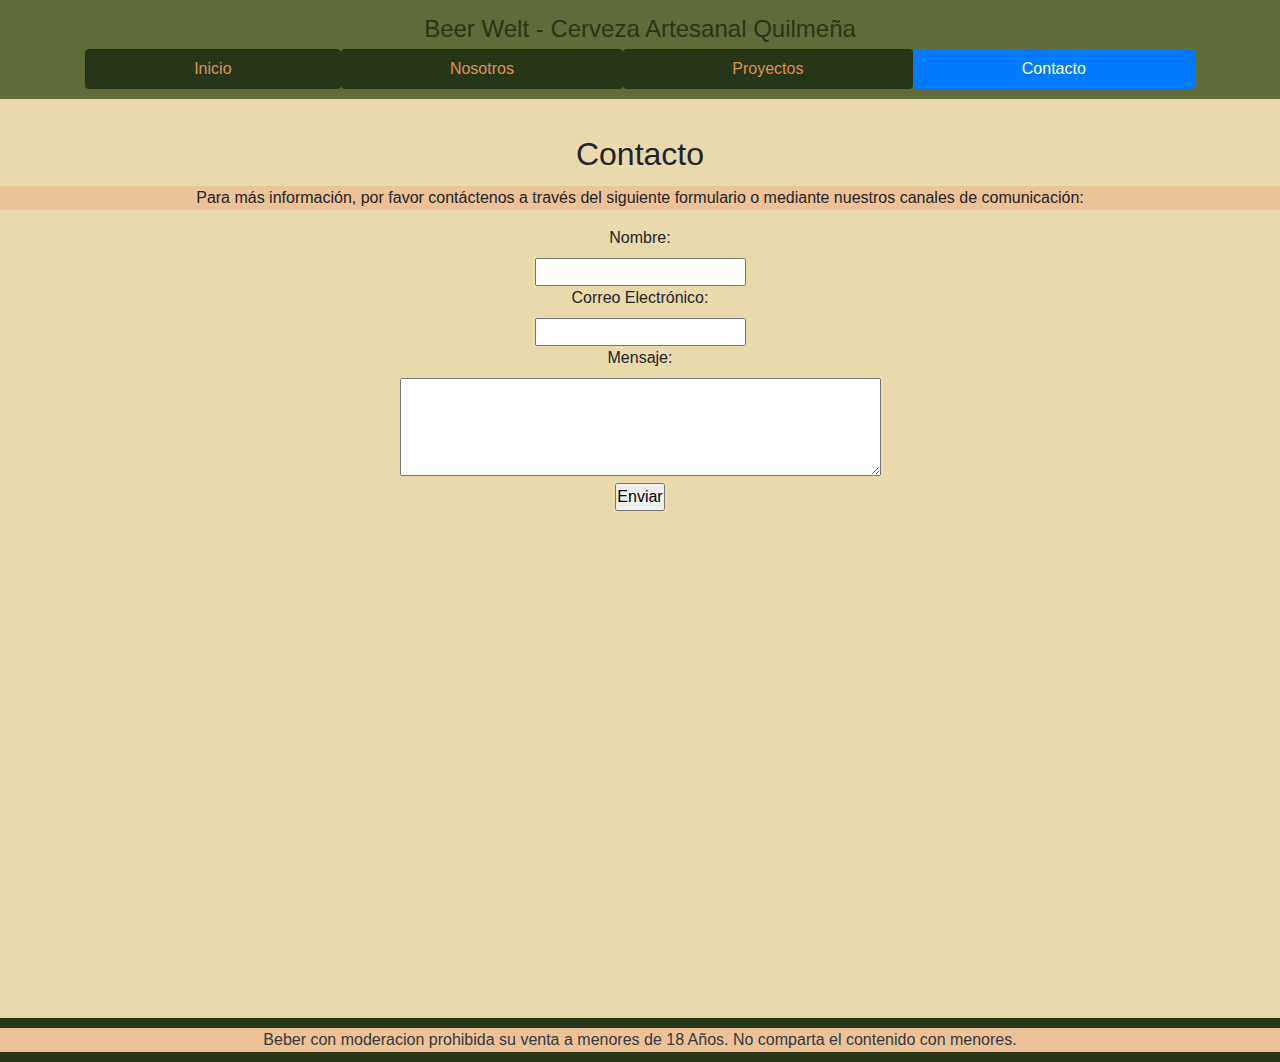
==== html/contacto.html @ 4c990edd "Add files via upload" ====
<!DOCTYPE html>
<html lang="en">

<head>
    <meta charset="UTF-8">
    <meta name="viewport" content="width=device-width, initial-scale=1.0">
    <title>Beer Welt - Contacto</title>
    <!--css corregir-->
    <link rel="stylesheet" href="../css/style.css">
    <!--Icono-->
    <link rel="icon" href="../assets/logo-de-cerveza.jpg">
    <!-- Fuentes -->
    <link
        href="https://fonts.googleapis.com/css2?family=Merriweather:ital,wght@0,300;0,400;0,700;0,900;1,300;1,400;1,700;1,900&display=swap"
        rel="stylesheet">
    <!-- Bootstrap CSS -->
    <link href="https://stackpath.bootstrapcdn.com/bootstrap/4.3.1/css/bootstrap.min.css" rel="stylesheet">
</head>

<body>
    <header id="header" class="fixed-top">
        <div class="container">
            <h1 class="titulo">Beer Welt - Cerveza Artesanal Quilmeña</h1>
            <!-- Nav Bootstrap -->
            <ul class="nav nav-pills nav-fill">
                <li class="nav-item">
                  <a class="nav-link" href="../index.html">Inicio</a>
                </li>
                <li class="nav-item">
                  <a class="nav-link" href="./nosotros.html">Nosotros</a>
                </li>
                <li class="nav-item">
                  <a class="nav-link" href="../index.html#proyectos">Proyectos</a>
                </li>
                <li class="nav-item">
                  <a class="nav-link active">Contacto</a>
                </li>
              </ul>
        </div>
    </header>
    <main>
        <section id="contacto">
            <article>
                <h2>Contacto</h2>
                <p>Para más información, por favor contáctenos a través del siguiente formulario o mediante nuestros
                    canales de comunicación:</p>
                <form>
                    <label for="name">Nombre:</label><br>
                    <input type="text" id="name" name="name"><br>
                    <label for="email">Correo Electrónico:</label><br>
                    <input type="email" id="email" name="email"><br>
                    <label for="message">Mensaje:</label><br>
                    <textarea id="message" name="message" rows="4" cols="50"></textarea><br>
                    <input type="submit" value="Enviar">
                </form>
            </article>
        </section>
        <iframe
            src="https://www.google.com/maps/embed?pb=!1m18!1m12!1m3!1d3899.4688685015176!2d-58.26062739443884!3d-34.72914934111734!2m3!1f0!2f0!3f0!3m2!1i1024!2i768!4f13.1!3m3!1m2!1s0x95a32e5da3ad0bb5%3A0x380711123d64b57f!2sCervecer%C3%ADa%20Quilmes!5e0!3m2!1ses-419!2sar!4v1717794701165!5m2!1ses-419!2sar"
            width="600" height="450" style="border:0;" allowfullscreen="" loading="lazy"
            referrerpolicy="no-referrer-when-downgrade"></iframe>
    </main>
    <footer>
        <div>
            <p>Beber con moderacion prohibida su venta a menores de 18 Años. No comparta el contenido con menores.</p>
        </div>
    </footer>
</body>

</html>
---- css/style.css ----
/* menu en base colores */
:root {
    --titulo: #606C38; 
    --subtitulo: #283618;
    --fondo: #e9daab;
    --secundario: #ebc396;
    --fondo-texto: #da9355; 
}

/* Reset de estilos */
* {
    margin: 0;
    padding: 0;
    box-sizing: border-box;
}

/* Estilos generales */
main {
    background-color: #e9daab;
    padding-top: 80px;
}

body {
    font-family: 'Merriweather', serif;
    line-height: 1.6;
    background-color: var(--fondo-texto);
    color: #343a40;
}

h1, h2, h3, h4 {
    margin-bottom: 20px;
    text-align: center;
    padding: 5px;
}

p {
    margin-bottom: 20px;
    background-color: var(--secundario);
}

ul, ol {
    margin-bottom: 20px;
}

img {
    max-width: 100%;
    height: auto;
}

.container {
    width: auto;
    margin: auto;
}

/* Estilos específicos para la navegación */
#header {
    background-color: var(--titulo);
    padding: 10px 0;
}

.titulo {
    text-align: center;
    color: var(--subtitulo);
    margin-bottom: 0;
    font-size: 24px;
}

.cont-menu {
    margin-top: 10px;
}

.cont-menu ul {
    list-style-type: none;
    text-align: center;
}

.cont-menu ul li {
    display: inline;
    margin-right: 10px;
}

.cont-menu ul li a {
    text-decoration: none;
    color: var(--secundario);
    padding: 5px 10px;
    border-radius: 5px;
    transition: background-color 0.3s ease;
}

.cont-menu ul li a:hover {
    background-color: #555;
}

.nav-link {
    background-color: var(--subtitulo);
    color: var(--fondo-texto);
}

.img-container {
    display:inline-flex;
    justify-content: space-between;
    width: 25%;
    margin-bottom: 2em;
    color: var(--fondo-texto);
    padding: 10px 20px 10px 20px;
}
/* Estilos para las secciones */
section {
    padding: 50px 0;
}

section article {
    text-align: center;
    margin-bottom: 0;
}

form {
    text-align: center;
    background-color: var(--fondo);
    box-sizing: border-box;
}

.inicio {
    text-align: center;
}

.medio {
    text-align: center;
}

.estilo2 {
    text-align: center;
}

.tipo-cerveza {
    margin-bottom: 10px;
    list-style-type: none;
}


.pintas {
    display:inline-flex;
    justify-content: space-between;
    width: 60%;
    margin-bottom: 2em;
}

/* Estilos para el footer */
footer {
    background-color: var(--subtitulo);
    color: #343a40;
    padding: 10px 0;
    text-align: center;
}

footer p {
    margin-bottom: 0;
}
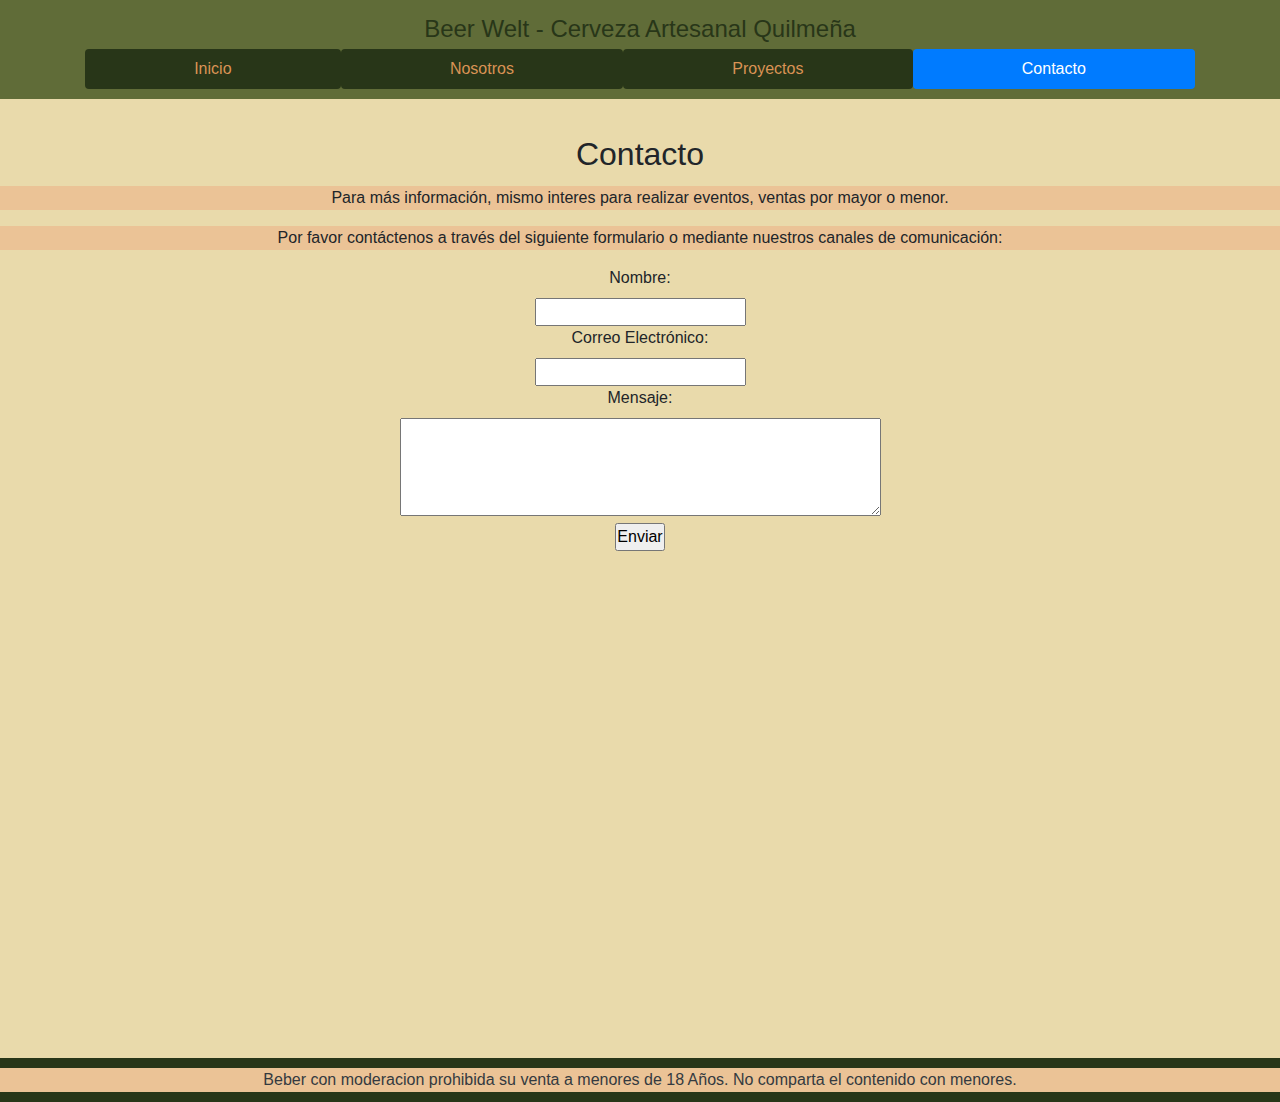
==== commit 4fc88f05: "modified:   css/style.css 	modified:   html/contacto.html 	modified:   index.html 	new file:   sass/" ====
--- a/html/contacto.html
+++ b/html/contacto.html
@@ -42,7 +42,8 @@
         <section id="contacto">
             <article>
                 <h2>Contacto</h2>
-                <p>Para más información, por favor contáctenos a través del siguiente formulario o mediante nuestros
+                    <p>Para más información, mismo interes para realizar eventos, ventas por mayor o menor.</p>
+                    <p>Por favor contáctenos a través del siguiente formulario o mediante nuestros
                     canales de comunicación:</p>
                 <form>
                     <label for="name">Nombre:</label><br>
@@ -55,7 +56,7 @@
                 </form>
             </article>
         </section>
-        <iframe
+        <iframe class="map-container"
             src="https://www.google.com/maps/embed?pb=!1m18!1m12!1m3!1d3899.4688685015176!2d-58.26062739443884!3d-34.72914934111734!2m3!1f0!2f0!3f0!3m2!1i1024!2i768!4f13.1!3m3!1m2!1s0x95a32e5da3ad0bb5%3A0x380711123d64b57f!2sCervecer%C3%ADa%20Quilmes!5e0!3m2!1ses-419!2sar!4v1717794701165!5m2!1ses-419!2sar"
             width="600" height="450" style="border:0;" allowfullscreen="" loading="lazy"
             referrerpolicy="no-referrer-when-downgrade"></iframe>
--- a/css/style.css
+++ b/css/style.css
@@ -1,3 +1,4 @@
+
 /* menu en base colores */
 :root {
     --titulo: #606C38; 
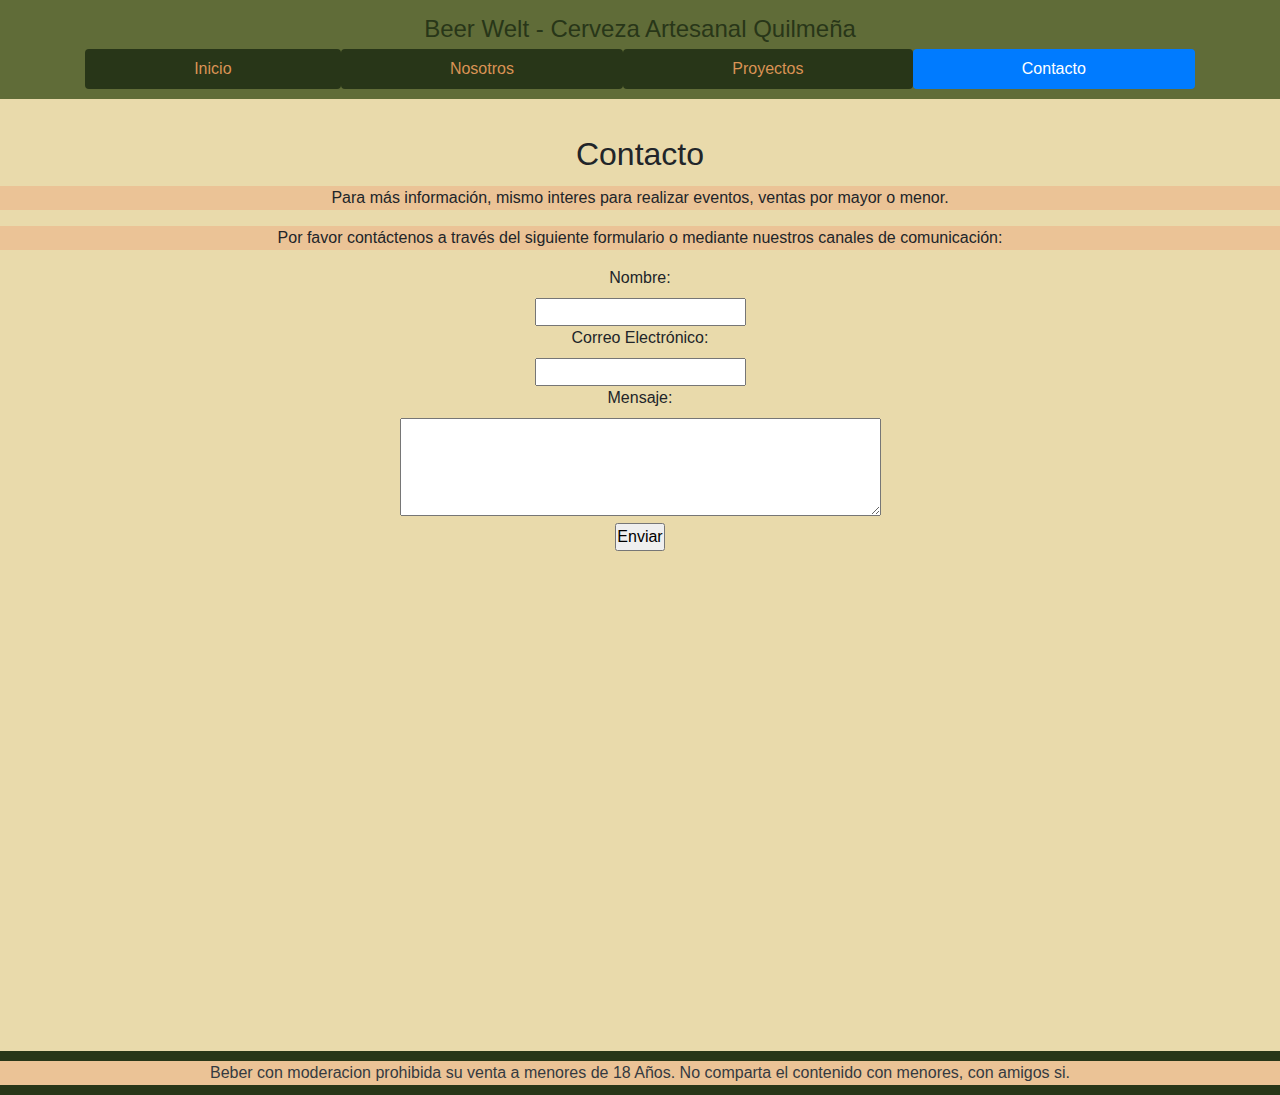
==== commit 0422bebd: "modified:   css/style.css 	modified:   html/contacto.html 	modified:   html/nosotros.html 	modified:" ====
--- a/html/contacto.html
+++ b/html/contacto.html
@@ -63,7 +63,7 @@
     </main>
     <footer>
         <div>
-            <p>Beber con moderacion prohibida su venta a menores de 18 Años. No comparta el contenido con menores.</p>
+            <p>Beber con moderacion prohibida su venta a menores de 18 Años. No comparta el contenido con menores, con amigos si.</p>
         </div>
     </footer>
 </body>
--- a/css/style.css
+++ b/css/style.css
@@ -105,6 +105,13 @@
     color: var(--fondo-texto);
     padding: 10px 20px 10px 20px;
 }
+
+.map-container {
+    width: auto;
+    display: grid;
+    margin: auto;
+
+}
 /* Estilos para las secciones */
 section {
     padding: 50px 0;
